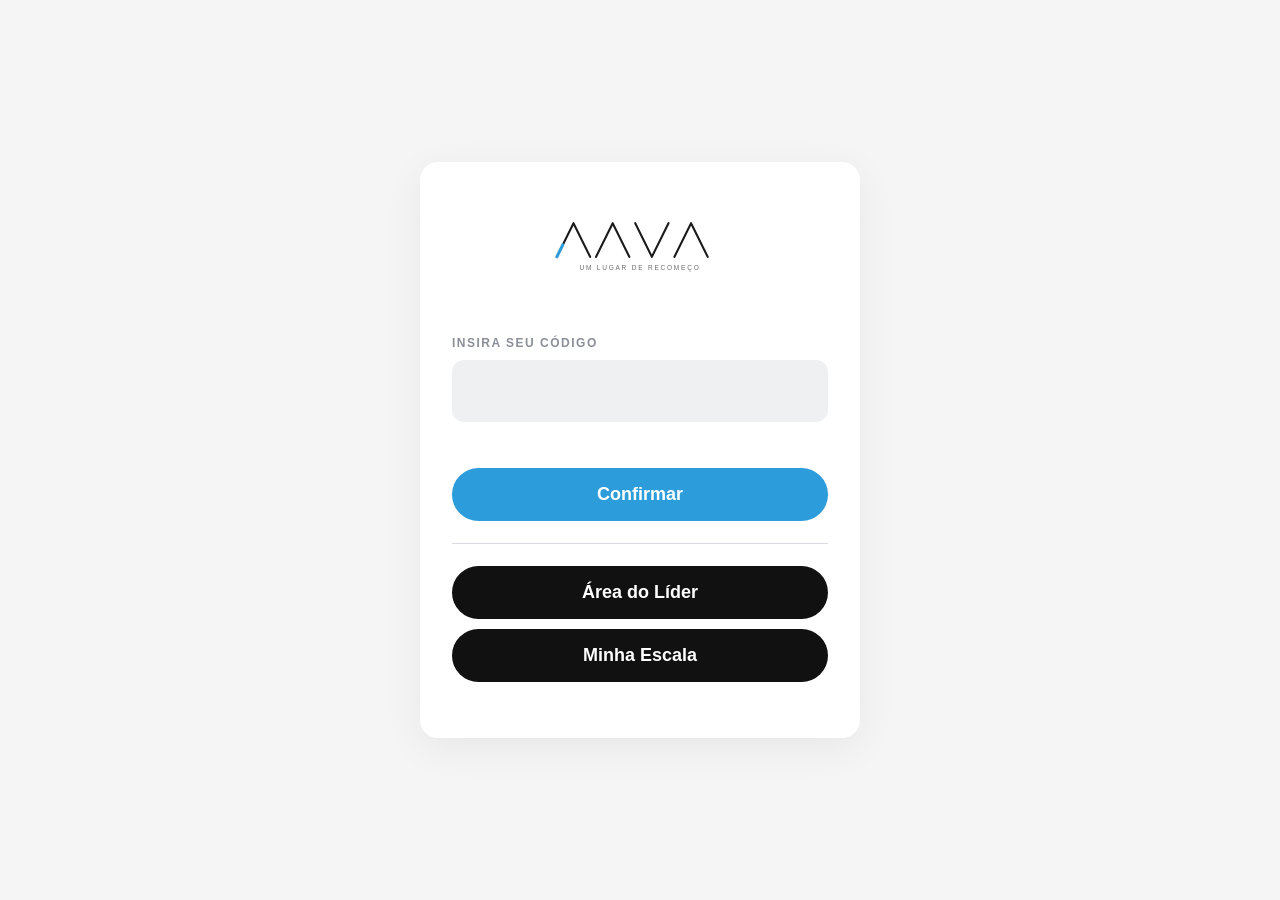
==== web/index.html @ edd43f15 "feat: restrição por geolocalização + calendário de cultos (Qua/Sex/Dom + avulsos) Geolocalização: - " ====
<!DOCTYPE html>
<html lang="pt-BR">
<head>
  <meta charset="UTF-8" />
  <meta name="viewport" content="width=device-width, initial-scale=1.0, maximum-scale=1.0, user-scalable=no" />
  <meta name="theme-color" content="#ffffff" />
  <title>AAVA — Voluntários</title>
  <link rel="stylesheet" href="styles.css?v=10" />
</head>
<body>
  <main class="card" role="main">

    <header class="brand">
      <img src="assets/logo.svg" alt="AAVA — Um lugar de recomeço" class="brand__logo" />
    </header>

    <!-- TELA: Início = Registrar Presença + menu -->
    <section id="tela-inicio" class="screen is-active">
      <label for="campo-codigo" class="label">INSIRA SEU CÓDIGO</label>
      <input id="campo-codigo" class="input" type="text" inputmode="numeric" autocomplete="off" />
      <p id="msg-erro" class="erro" role="alert"></p>
      <button id="btn-confirmar" class="btn" type="button">Confirmar</button>

      <hr class="divisor" />

      <button class="btn btn--escuro" data-ir="tela-pin" type="button">Área do Líder</button>
      <button class="btn btn--escuro" data-ir="tela-minhas" type="button">Minha Escala</button>

      <p id="aviso-demo" class="aviso-demo" hidden>Modo demonstração — não está gravando na planilha.</p>
    </section>

    <!-- TELA: Confirmação -->
    <section id="tela-ok" class="screen screen--ok">
      <div class="check" aria-hidden="true">
        <svg viewBox="0 0 52 52"><circle cx="26" cy="26" r="24" fill="none"/><path fill="none" d="M14 27 l8 8 l16 -18"/></svg>
      </div>
      <h1 id="ok-titulo" class="ok__titulo">Presença registrada!</h1>
      <p id="ok-nome" class="ok__nome"></p>
      <p id="ok-detalhe" class="ok__detalhe"></p>
      <p id="ok-escala" class="ok__escala"></p>
      <button id="btn-novo" class="btn btn--ghost" type="button">Registrar outro</button>
    </section>

    <!-- TELA: PIN da Área do Líder -->
    <section id="tela-pin" class="screen">
      <label for="campo-pin" class="label">PIN DO LÍDER</label>
      <input id="campo-pin" class="input" type="password" inputmode="numeric" autocomplete="off" />
      <p id="pin-erro" class="erro" role="alert"></p>
      <button id="btn-pin" class="btn" type="button">Entrar</button>
      <a class="voltar" data-ir="tela-inicio">‹ Início</a>
    </section>

    <!-- TELA: Menu do Líder -->
    <section id="tela-menu" class="screen">
      <h2 class="titulo">Área do Líder</h2>
      <button class="menu-btn menu-btn--primary" data-ir="tela-escala">Montar Escala</button>
      <button class="menu-btn" data-ir="tela-cultos">Cultos do Mês</button>
      <button class="menu-btn menu-btn--ghost" disabled>Relatórios (em breve)</button>
      <a class="voltar" data-ir="tela-inicio">‹ Sair</a>
    </section>

    <!-- TELA: Cultos do Mês -->
    <section id="tela-cultos" class="screen screen--form">
      <h2 class="titulo">Cultos do Mês</h2>

      <label class="campo-label" for="cul-mes">Gerar cultos fixos (Quarta / Sexta / Domingo)</label>
      <div class="form-row">
        <input id="cul-mes" class="campo" type="month" />
        <button id="btn-gerar-cultos" class="btn btn-inline" type="button">Gerar</button>
      </div>

      <p class="campo-label">Adicionar culto avulso (esporádico)</p>
      <div class="form-row">
        <div class="form-col"><input id="cul-data" class="campo" type="date" /></div>
        <div class="form-col"><input id="cul-hora" class="campo" type="time" /></div>
      </div>
      <input id="cul-desc" class="campo campo-mt" type="text" placeholder="Descrição (ex.: Encontro especial)" />
      <button id="btn-add-culto" class="btn" type="button">Adicionar culto</button>

      <p id="cul-msg" class="erro" role="alert"></p>

      <p class="campo-label">Cultos cadastrados</p>
      <div id="cul-lista" class="lista"></div>

      <a class="voltar" data-ir="tela-menu">‹ Voltar</a>
    </section>

    <!-- TELA: Montar Escala -->
    <section id="tela-escala" class="screen screen--form">
      <h2 class="titulo">Montar Escala</h2>

      <label class="campo-label" for="esc-departamento">Departamento</label>
      <select id="esc-departamento" class="campo"></select>

      <div class="form-row">
        <div class="form-col">
          <label class="campo-label" for="esc-data">Data do culto</label>
          <input id="esc-data" class="campo" type="date" />
        </div>
        <div class="form-col">
          <label class="campo-label" for="esc-horario">Horário</label>
          <input id="esc-horario" class="campo" type="time" />
        </div>
      </div>

      <p class="campo-label">Voluntários escalados</p>
      <div id="esc-lista" class="lista"><p class="lista-vazia">Selecione um departamento.</p></div>

      <p id="esc-msg" class="erro" role="alert"></p>
      <button id="btn-salvar-escala" class="btn" type="button">Salvar escala</button>
      <a class="voltar" data-ir="tela-menu">‹ Voltar</a>
    </section>

    <!-- TELA: Minhas Escalas -->
    <section id="tela-minhas" class="screen">
      <h2 class="titulo">Minhas Escalas</h2>
      <label for="campo-minhas" class="label">INSIRA SEU CÓDIGO</label>
      <input id="campo-minhas" class="input" type="text" inputmode="numeric" autocomplete="off" />
      <p id="minhas-erro" class="erro" role="alert"></p>
      <button id="btn-minhas" class="btn" type="button">Ver escalas</button>

      <div id="minhas-resultado"></div>

      <div class="legenda">
        <p class="legenda-titulo">Dias de culto</p>
        <ul class="legenda-lista">
          <li><strong>Quarta-feira</strong> · Culto de Ensino</li>
          <li><strong>Sexta-feira</strong> · Encontro de Jovens</li>
          <li><strong>Domingo</strong> · Culto Família</li>
        </ul>
      </div>

      <a class="voltar" data-ir="tela-inicio">‹ Início</a>
    </section>

  </main>

  <script src="config.js"></script>
  <script src="app.js?v=10"></script>
</body>
</html>
---- web/styles.css ----
:root {
  --azul: #2D9CDB;
  --azul-escuro: #2484bd;
  --texto: #2b2b2b;
  --cinza-rotulo: #8a8f98;
  --cinza-campo: #eef0f2;
  --erro: #e0564b;
  --ok: #27ae60;
  --fundo: #f5f5f5;
}

* { box-sizing: border-box; -webkit-tap-highlight-color: transparent; }

html, body {
  margin: 0;
  min-height: 100%;
}

body {
  font-family: -apple-system, BlinkMacSystemFont, "Segoe UI", Roboto, Helvetica, Arial, sans-serif;
  background: var(--fundo);
  color: var(--texto);
  display: flex;
  align-items: center;
  justify-content: center;
  padding: 24px;
  min-height: 100vh;
}

.card {
  background: #fff;
  width: 100%;
  max-width: 440px;
  border-radius: 18px;
  padding: 48px 32px 56px;
  box-shadow: 0 10px 40px rgba(0,0,0,.06);
}

/* Marca / logo */
.brand { text-align: center; margin-bottom: 56px; }
.brand__logo { width: 190px; max-width: 70%; height: auto; }

/* Telas (troca por JS) */
.screen { display: none; flex-direction: column; }
.screen.is-active { display: flex; }

/* Campo de código */
.label {
  font-size: 12px;
  font-weight: 700;
  letter-spacing: 1.5px;
  color: var(--cinza-rotulo);
  margin-bottom: 10px;
}
.input {
  border: none;
  background: var(--cinza-campo);
  border-radius: 12px;
  padding: 18px 18px;
  font-size: 22px;
  text-align: center;
  letter-spacing: 2px;
  outline: none;
  transition: box-shadow .15s ease;
}
.input:focus { box-shadow: 0 0 0 2px var(--azul) inset; }

.erro {
  color: var(--erro);
  font-size: 14px;
  min-height: 18px;
  margin: 10px 2px 0;
  text-align: center;
}

/* Botões */
.btn {
  margin-top: 36px;
  border: none;
  background: var(--azul);
  color: #fff;
  font-size: 18px;
  font-weight: 600;
  padding: 16px;
  border-radius: 999px;
  cursor: pointer;
  transition: background .15s ease, transform .05s ease;
}
.btn:hover { background: var(--azul-escuro); }
.btn:active { transform: scale(.99); }
.btn:disabled { opacity: .6; cursor: default; }
.btn--ghost {
  background: transparent;
  color: var(--azul);
  border: 1.5px solid var(--azul);
  margin-top: 28px;
}
.btn--ghost:hover { background: rgba(45,156,219,.08); }

/* Tela inicial: reduz o espaço entre o campo de código e o Confirmar (metade) */
#btn-confirmar { margin-top: 18px; }

/* Linha que divide a tela inicial em duas partes (logo abaixo do Confirmar) */
.divisor {
  width: 100%;
  border: none;
  border-top: 1px solid #d8dbdf;
  margin: 22px 0;
}

/* Botões pretos das áreas (mesmo tamanho do Confirmar) */
.btn.btn--escuro {
  background: #111;
  color: #fff;
  margin-top: 0;
  margin-bottom: 10px;
}
.btn.btn--escuro:last-of-type { margin-bottom: 0; }
.btn.btn--escuro:hover { background: #333; }

.aviso-demo {
  margin-top: 18px;
  text-align: center;
  font-size: 12px;
  color: #b58a2e;
  background: #fff7e6;
  border-radius: 8px;
  padding: 8px;
}

/* Tela de confirmação */
.screen--ok { text-align: center; align-items: center; }
.check { width: 84px; height: 84px; margin-bottom: 8px; }
.check svg { width: 100%; height: 100%; }
.check circle { stroke: var(--ok); stroke-width: 3; }
.check path { stroke: var(--ok); stroke-width: 4; stroke-linecap: round; stroke-linejoin: round; }
.ok__titulo { font-size: 22px; margin: 18px 0 4px; color: var(--ok); }
.ok__nome { font-size: 26px; font-weight: 700; margin: 6px 0; }
.ok__detalhe { color: var(--cinza-rotulo); font-size: 15px; margin: 4px 0 8px; }
.ok__escala { font-size: 14px; font-weight: 600; margin: 2px 0 8px; }
.ok__escala.sim { color: var(--ok); }
.ok__escala.nao { color: var(--cinza-rotulo); }

/* Títulos de tela */
.titulo { font-size: 20px; font-weight: 700; text-align: center; margin: 0 0 24px; }

/* Botões de menu (início / área do líder) */
.menu-btn {
  display: block;
  width: 100%;
  margin: 0 0 14px;
  padding: 18px;
  border: 1.5px solid var(--cinza-campo);
  background: #fff;
  border-radius: 14px;
  font-size: 17px;
  font-weight: 600;
  color: var(--texto);
  cursor: pointer;
  transition: background .15s ease, border-color .15s ease;
}
.menu-btn:hover { background: #f7f9fb; }
.menu-btn--primary { background: var(--azul); border-color: var(--azul); color: #fff; }
.menu-btn--primary:hover { background: var(--azul-escuro); }
.menu-btn--ghost { color: var(--azul); border-color: var(--azul); }
.menu-btn:disabled { opacity: .5; cursor: default; }

/* Link voltar */
.voltar {
  display: inline-block;
  margin: 18px auto 0;
  color: var(--cinza-rotulo);
  font-size: 14px;
  text-decoration: none;
  cursor: pointer;
  text-align: center;
}
.voltar:hover { color: var(--azul); }

/* Formulários */
.screen--form { text-align: left; }
.campo-label {
  display: block;
  font-size: 13px;
  font-weight: 600;
  color: var(--cinza-rotulo);
  margin: 14px 0 6px;
}
.campo {
  width: 100%;
  border: 1.5px solid var(--cinza-campo);
  background: #fff;
  border-radius: 10px;
  padding: 12px 14px;
  font-size: 16px;
  outline: none;
  transition: border-color .15s ease;
}
.campo:focus { border-color: var(--azul); }
.form-row { display: flex; gap: 12px; align-items: center; }
.form-col { flex: 1; }
.form-row .campo { flex: 1; }
.btn-inline { margin-top: 0; width: auto; flex: 0 0 auto; padding: 14px 22px; font-size: 16px; }
.campo-mt { margin-top: 10px; }

/* Listas (voluntários / escalas) */
.lista { margin-top: 8px; }
.lista-vazia { color: var(--cinza-rotulo); font-size: 14px; padding: 8px 2px; }
.voluntario-item {
  display: flex;
  align-items: center;
  gap: 12px;
  padding: 12px 10px;
  border-radius: 10px;
  cursor: pointer;
  user-select: none;
}
.voluntario-item:hover { background: #f7f9fb; }
.voluntario-item input { width: 20px; height: 20px; accent-color: var(--azul); }
.voluntario-item span { font-size: 16px; }

/* Item de escala (minhas escalas) */
.escala-item {
  display: flex;
  justify-content: space-between;
  align-items: center;
  padding: 14px 12px;
  border: 1px solid var(--cinza-campo);
  border-radius: 10px;
  margin-bottom: 10px;
}
.escala-item .data { font-weight: 700; font-size: 16px; }
.escala-item .meta { color: var(--cinza-rotulo); font-size: 13px; }

/* Menu abaixo da presença (Início) */
.menu {
  margin-top: 40px;
  border-top: 1px solid var(--cinza-campo);
  padding-top: 8px;
}
.menu-link {
  display: flex;
  align-items: center;
  justify-content: space-between;
  padding: 18px 4px;
  border-bottom: 1px solid var(--cinza-campo);
  color: var(--texto);
  font-size: 14px;
  font-weight: 700;
  letter-spacing: 1px;
  text-decoration: none;
  cursor: pointer;
}
.menu-link:last-child { border-bottom: none; }
.menu-link:hover { color: var(--azul); }
.menu-seta { color: var(--azul); font-size: 22px; font-weight: 400; }

/* Tabela (Minhas Escalas — estilo planilha) */
.minhas-nome { text-align: center; font-weight: 600; margin: 6px 0 14px; }
.tabela {
  width: 100%;
  border-collapse: collapse;
  font-size: 14px;
  margin-top: 6px;
}
.tabela th {
  background: var(--azul);
  color: #fff;
  font-weight: 600;
  text-align: left;
  padding: 10px 12px;
  font-size: 12px;
  letter-spacing: .3px;
}
.tabela th:first-child { border-radius: 8px 0 0 0; }
.tabela th:last-child  { border-radius: 0 8px 0 0; }
.tabela td {
  padding: 11px 12px;
  border-bottom: 1px solid var(--cinza-campo);
  vertical-align: top;
}
.tabela tr:last-child td { border-bottom: none; }
.tabela tbody tr:nth-child(even) { background: #f7f9fb; }
.td-data { font-weight: 700; white-space: nowrap; }
.td-dia {
  display: block;
  font-weight: 400;
  font-size: 11px;
  color: var(--cinza-rotulo);
  margin-top: 2px;
}

/* Minhas Escalas — saudação, índice e legenda */
#minhas-resultado:empty { display: none; }
.saudacao {
  margin: 24px 0 4px;
  font-size: 15px;
  line-height: 1.5;
  text-align: center;
}
.indice {
  text-align: center;
  font-size: 14px;
  color: var(--cinza-rotulo);
  margin: 0 0 16px;
}
.legenda {
  margin-top: 26px;
  padding-top: 18px;
  border-top: 1px solid var(--cinza-campo);
}
.legenda-titulo {
  font-size: 12px;
  font-weight: 700;
  letter-spacing: 1px;
  color: var(--cinza-rotulo);
  text-transform: uppercase;
  margin: 0 0 10px;
}
.legenda-lista {
  list-style: none;
  padding: 0;
  margin: 0;
  font-size: 14px;
  line-height: 1.9;
  color: var(--texto);
}
.legenda-lista strong { display: inline-block; min-width: 120px; }
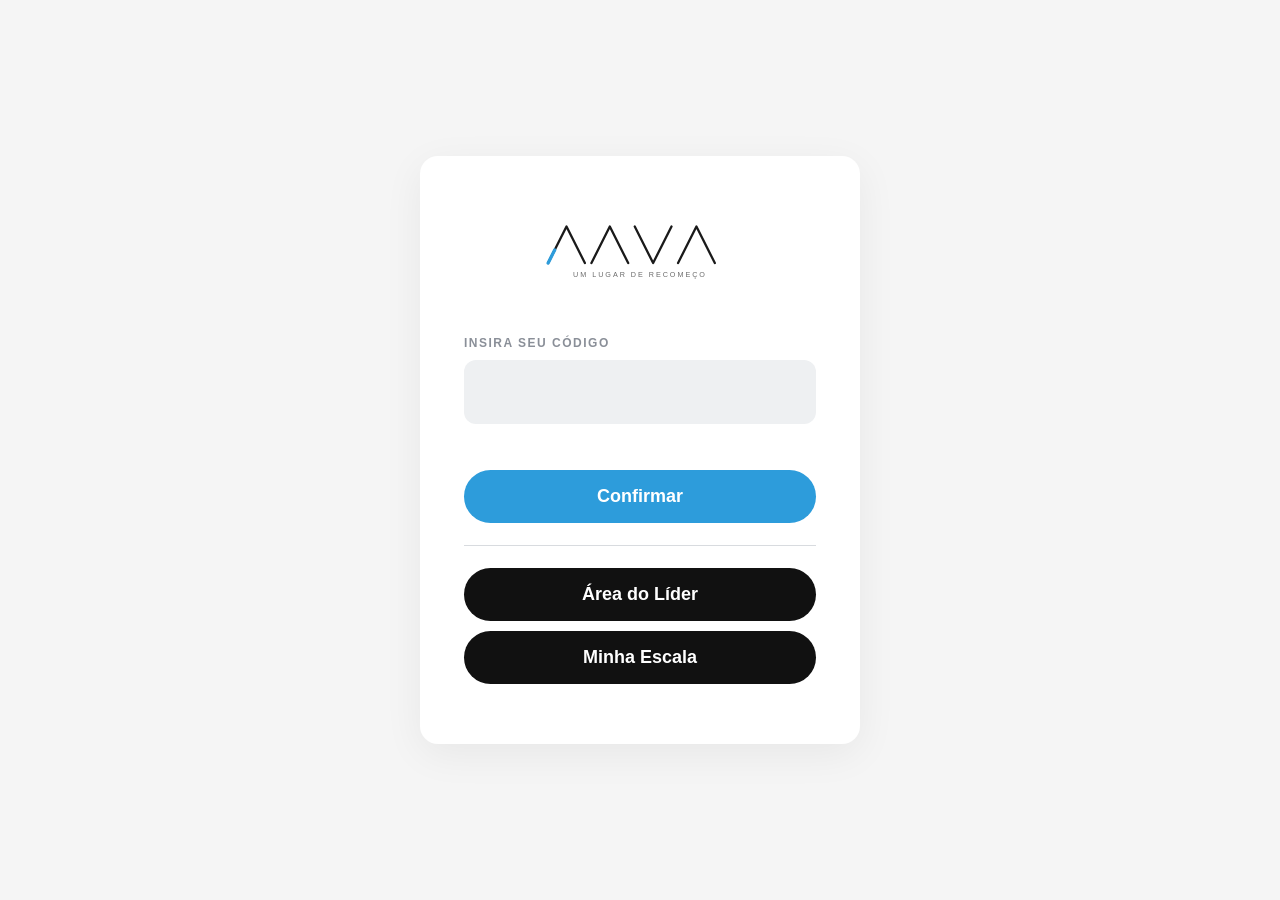
==== commit 36042078: "style: responsividade para celular, tablet e computador - Tabelas/listas rolam horizontalmente em te" ====
--- a/web/index.html
+++ b/web/index.html
@@ -5,7 +5,7 @@
   <meta name="viewport" content="width=device-width, initial-scale=1.0, maximum-scale=1.0, user-scalable=no" />
   <meta name="theme-color" content="#ffffff" />
   <title>AAVA — Voluntários</title>
-  <link rel="stylesheet" href="styles.css?v=10" />
+  <link rel="stylesheet" href="styles.css?v=14" />
 </head>
 <body>
   <main class="card" role="main">
@@ -55,8 +55,69 @@
       <h2 class="titulo">Área do Líder</h2>
       <button class="menu-btn menu-btn--primary" data-ir="tela-escala">Montar Escala</button>
       <button class="menu-btn" data-ir="tela-cultos">Cultos do Mês</button>
-      <button class="menu-btn menu-btn--ghost" disabled>Relatórios (em breve)</button>
+      <button class="menu-btn" data-ir="tela-dashboard">Dashboard</button>
       <a class="voltar" data-ir="tela-inicio">‹ Sair</a>
+    </section>
+
+    <!-- TELA: Dashboard -->
+    <section id="tela-dashboard" class="screen screen--form">
+      <h2 class="titulo">Dashboard de Frequência</h2>
+
+      <div class="form-row">
+        <input id="dash-mes" class="campo" type="month" />
+        <button id="btn-dash" class="btn btn-inline" type="button">Atualizar</button>
+      </div>
+
+      <div class="abas">
+        <button class="aba is-on" type="button" data-aba="geral">Geral</button>
+        <button class="aba" type="button" data-aba="culto">Por Culto</button>
+        <button class="aba" type="button" data-aba="depto">Departamento</button>
+      </div>
+
+      <p id="dash-msg" class="erro" role="alert"></p>
+
+      <!-- Aba GERAL -->
+      <div id="painel-geral" class="painel">
+        <div id="dash-conteudo" hidden>
+          <div class="kpis">
+            <div class="kpi"><div id="kpi-presenca" class="kpi-num verde">–</div><div class="kpi-label">Taxa de presença</div></div>
+            <div class="kpi"><div id="kpi-falta" class="kpi-num vermelho">–</div><div class="kpi-label">Taxa de falta</div></div>
+            <div class="kpi"><div id="kpi-presentes" class="kpi-num azul">–</div><div class="kpi-label">Presenças</div></div>
+            <div class="kpi"><div id="kpi-faltas" class="kpi-num">–</div><div class="kpi-label">Faltas</div></div>
+          </div>
+          <p id="dash-resumo" class="dash-resumo"></p>
+
+          <p class="campo-label">Participação por culto</p>
+          <div id="dash-cultos" class="lista"></div>
+
+          <div class="dash-cols">
+            <div class="dash-col">
+              <p class="campo-label">Menor frequência</p>
+              <div id="dash-menor" class="lista"></div>
+            </div>
+            <div class="dash-col">
+              <p class="campo-label">Maior frequência</p>
+              <div id="dash-maior" class="lista"></div>
+            </div>
+          </div>
+        </div>
+      </div>
+
+      <!-- Aba POR CULTO -->
+      <div id="painel-culto" class="painel" hidden>
+        <p class="campo-label">Toque em um culto para ver quem compareceu e quem faltou</p>
+        <div id="culto-lista" class="lista"></div>
+        <div id="culto-detalhe"></div>
+      </div>
+
+      <!-- Aba POR DEPARTAMENTO -->
+      <div id="painel-depto" class="painel" hidden>
+        <label class="campo-label" for="rel-departamento">Departamento</label>
+        <select id="rel-departamento" class="campo"></select>
+        <div id="rel-conteudo"></div>
+      </div>
+
+      <a class="voltar" data-ir="tela-menu">‹ Voltar</a>
     </section>
 
     <!-- TELA: Cultos do Mês -->
@@ -91,6 +152,8 @@
 
       <label class="campo-label" for="esc-departamento">Departamento</label>
       <select id="esc-departamento" class="campo"></select>
+
+      <div id="esc-existentes" class="esc-existentes"></div>
 
       <div class="form-row">
         <div class="form-col">
@@ -136,6 +199,6 @@
   </main>
 
   <script src="config.js"></script>
-  <script src="app.js?v=10"></script>
+  <script src="app.js?v=13"></script>
 </body>
 </html>
--- a/web/styles.css
+++ b/web/styles.css
@@ -203,6 +203,147 @@
 .btn-inline { margin-top: 0; width: auto; flex: 0 0 auto; padding: 14px 22px; font-size: 16px; }
 .campo-mt { margin-top: 10px; }
 
+/* Escalas já criadas (editar/excluir) */
+.esc-existentes { margin: 8px 0 6px; }
+.esc-item {
+  display: flex;
+  align-items: center;
+  justify-content: space-between;
+  gap: 10px;
+  padding: 10px 12px;
+  border: 1px solid var(--cinza-campo);
+  border-radius: 10px;
+  margin-bottom: 8px;
+  font-size: 14px;
+}
+.esc-acoes { display: flex; gap: 12px; flex: 0 0 auto; }
+.link-acao {
+  border: none;
+  background: none;
+  color: var(--azul);
+  font-size: 14px;
+  font-weight: 600;
+  cursor: pointer;
+  padding: 4px;
+}
+.link-acao:hover { text-decoration: underline; }
+.link-excluir { color: var(--erro); }
+
+/* Dashboard */
+.card.card--wide { max-width: 880px; }
+.kpis {
+  display: grid;
+  grid-template-columns: repeat(2, 1fr);
+  gap: 12px;
+  margin: 16px 0 8px;
+}
+.kpi {
+  background: #f7f9fb;
+  border: 1px solid var(--cinza-campo);
+  border-radius: 12px;
+  padding: 16px 10px;
+  text-align: center;
+}
+.kpi-num { font-size: 26px; font-weight: 700; line-height: 1.1; }
+.kpi-num.azul { color: var(--azul); }
+.kpi-num.verde { color: var(--ok); }
+.kpi-num.vermelho { color: var(--erro); }
+.kpi-label { font-size: 12px; color: var(--cinza-rotulo); margin-top: 4px; }
+.dash-resumo { text-align: center; color: var(--cinza-rotulo); font-size: 13px; margin: 4px 0 14px; }
+
+.barra {
+  display: inline-block;
+  width: 54px; height: 8px;
+  background: #eef0f2;
+  border-radius: 4px;
+  overflow: hidden;
+  vertical-align: middle;
+  margin-right: 6px;
+}
+.barra-fill { height: 100%; background: var(--azul); }
+.barra-pct { font-size: 12px; color: var(--cinza-rotulo); }
+.tabela td.num { text-align: center; font-weight: 600; }
+
+@media (min-width: 640px) {
+  .card--wide .kpis { grid-template-columns: repeat(4, 1fr); }
+  .card--wide .dash-cols { display: flex; gap: 18px; }
+  .card--wide .dash-col { flex: 1; min-width: 0; }
+}
+
+/* Abas (paginação do dashboard) */
+.abas { display: flex; gap: 8px; margin: 4px 0 14px; }
+.aba {
+  flex: 1;
+  padding: 10px 6px;
+  border: 1px solid var(--cinza-campo);
+  background: #fff;
+  border-radius: 10px;
+  font-size: 13px;
+  font-weight: 600;
+  color: var(--cinza-rotulo);
+  cursor: pointer;
+}
+.aba.is-on { background: var(--azul); color: #fff; border-color: var(--azul); }
+
+/* Cores de percentual */
+.pct-bom   { color: var(--ok);    font-weight: 700; }
+.pct-medio { color: #c98a00;      font-weight: 700; }
+.pct-ruim  { color: var(--erro);  font-weight: 700; }
+
+/* Aviso de alerta (alto índice de falta) */
+.aviso-alerta {
+  background: #fdecea;
+  color: #b3261e;
+  border: 1px solid #f5c6c0;
+  border-radius: 10px;
+  padding: 12px 14px;
+  font-size: 14px;
+  margin: 8px 0 14px;
+}
+.linha-alerta { background: #fdf2f2; }
+
+/* Rankings e listas de nomes */
+.rank { margin: 6px 0 10px; padding-left: 22px; font-size: 14px; }
+.rank li { margin-bottom: 4px; }
+.nomes { list-style: none; padding: 0; margin: 6px 0; }
+.nomes li { padding: 7px 8px; border-bottom: 1px solid var(--cinza-campo); font-size: 14px; }
+.nomes .dep { color: var(--cinza-rotulo); font-size: 12px; }
+.sub-ok    { color: var(--ok);   font-weight: 700; font-size: 13px; margin: 2px 0; }
+.sub-falta { color: var(--erro); font-weight: 700; font-size: 13px; margin: 2px 0; }
+
+/* ================= Responsividade (celular / tablet / computador) ================= */
+
+/* Tabelas e listas longas rolam horizontalmente em telas estreitas (não quebram) */
+.lista,
+#minhas-resultado,
+#rel-conteudo,
+#culto-detalhe { overflow-x: auto; -webkit-overflow-scrolling: touch; }
+
+/* Telas bem estreitas (celulares pequenos): empilha campos lado a lado */
+@media (max-width: 380px) {
+  .card { padding: 34px 18px 42px; }
+  .form-row { flex-direction: column; align-items: stretch; }
+  .btn-inline { width: 100%; }
+  .abas .aba { font-size: 12px; padding: 9px 4px; }
+  .kpi-num { font-size: 22px; }
+}
+
+/* Tablets e computadores: mais respiro e leitura confortável */
+@media (min-width: 768px) {
+  body { padding: 40px; }
+  .card { padding: 56px 44px 60px; }
+  .brand { margin-bottom: 48px; }
+  .brand__logo { width: 210px; }
+  .input { font-size: 24px; }
+  .titulo { font-size: 22px; }
+  .card.card--wide { max-width: 920px; padding: 48px 44px 52px; }
+}
+
+/* Telas grandes: dashboard ainda mais amplo */
+@media (min-width: 1100px) {
+  .card.card--wide { max-width: 1040px; }
+}
+
 /* Listas (voluntários / escalas) */
 .lista { margin-top: 8px; }
 .lista-vazia { color: var(--cinza-rotulo); font-size: 14px; padding: 8px 2px; }
